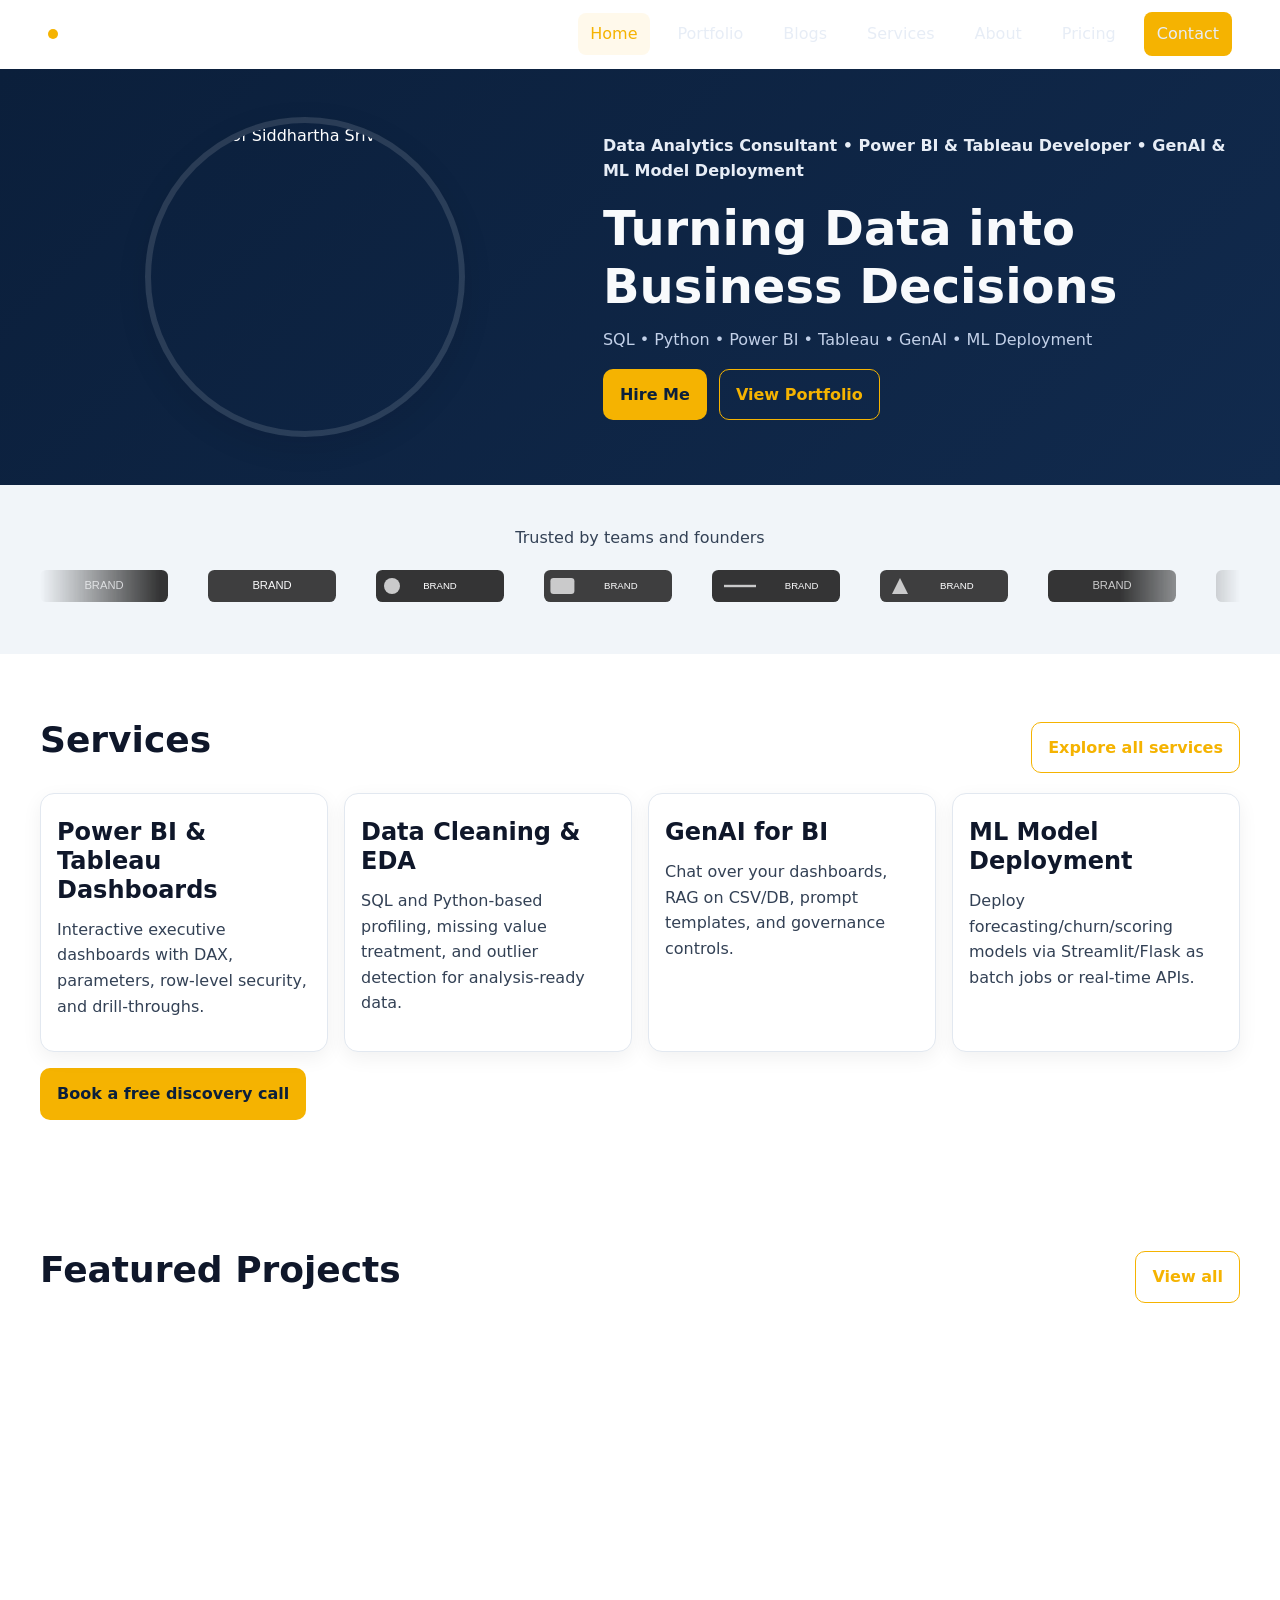
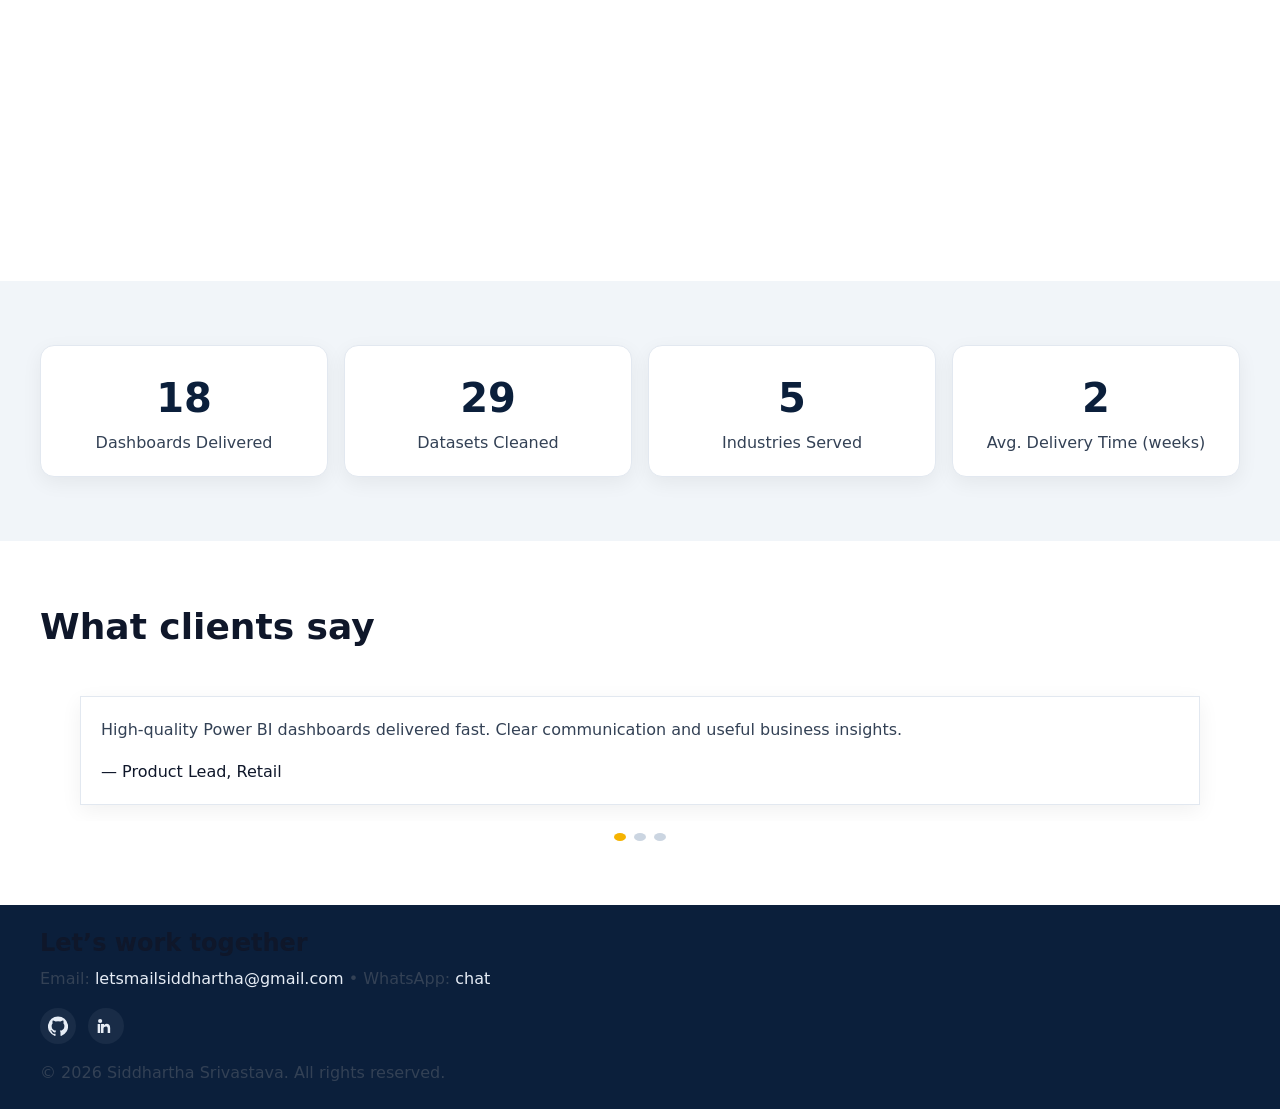
==== index.html @ 5fcf868c "Create personal portfolio site with responsive design and data analytics focus Co-authored-by: sidta" ====
<!DOCTYPE html>
<html lang="en">
<head>
	<meta charset="UTF-8">
	<meta name="viewport" content="width=device-width, initial-scale=1">
	<title>Turning Data into Business Decisions | Siddhartha Srivastava</title>
	<meta name="description" content="Data Analytics Consultant specializing in Power BI, Tableau, SQL, Python, GenAI, and ML deployment. Book a free discovery call.">
	<link rel="canonical" href="/index.html">
	<meta name="theme-color" content="#0B1F3B">
	<link rel="icon" href="/assets/logos/brand1.svg" type="image/svg+xml">
	<link rel="apple-touch-icon" href="/assets/logos/brand1.svg">
	<meta property="og:type" content="website">
	<meta property="og:title" content="Turning Data into Business Decisions">
	<meta property="og:description" content="SQL • Python • Power BI • Tableau • GenAI • ML Deployment">
	<meta property="og:image" content="/assets/images/hero.jpg">
	<meta property="og:url" content="/index.html">
	<meta name="twitter:card" content="summary_large_image">
	<meta name="twitter:title" content="Turning Data into Business Decisions">
	<meta name="twitter:description" content="SQL • Python • Power BI • Tableau • GenAI • ML Deployment">
	<meta name="twitter:image" content="/assets/images/hero.jpg">
	<link rel="preconnect" href="https://fonts.googleapis.com">
	<link rel="preconnect" href="https://fonts.gstatic.com" crossorigin>
	<link rel="stylesheet" href="/css/style.css">
	<script type="application/ld+json">
	{
		"@context": "https://schema.org",
		"@type": "ProfessionalService",
		"name": "Siddhartha Srivastava",
		"description": "Data Analytics Consultant • Power BI & Tableau Developer • GenAI & ML Model Deployment",
		"email": "letsmailsiddhartha@gmail.com",
		"url": "/index.html",
		"sameAs": [
			"https://github.com/Siddharthasrivastav",
			"https://www.linkedin.com/in/siddhartha10102002/"
		],
		"areaServed": ["Global"],
		"priceRange": "$$"
	}
	</script>
</head>
<body>
	<header class="navbar" role="banner">
		<div class="container nav-inner">
			<a class="brand" href="/index.html" aria-label="Home">
				<span class="dot" aria-hidden="true"></span>
				<span>Siddhartha Srivastava</span>
			</a>
			<nav class="nav-links" aria-label="Primary navigation">
				<a href="/index.html" aria-current="page">Home</a>
				<a href="/portfolio.html">Portfolio</a>
				<a href="/blogs.html">Blogs</a>
				<a href="/services.html">Services</a>
				<a href="/about.html">About</a>
				<a href="/pricing.html">Pricing</a>
				<a href="/contact.html" class="btn btn-primary" aria-label="Contact Siddhartha">Contact</a>
			</nav>
		</div>
	</header>

	<main>
		<section class="hero" id="home" aria-label="Hero">
			<div class="container">
				<div class="flex justify-center items-center">
					<div class="portrait reveal" aria-hidden="false">
						<img src="/assets/images/hero.jpg" alt="Portrait of Siddhartha Srivastava" width="320" height="320" loading="eager">
					</div>
				</div>
				<div>
					<p class="brand-roles">Data Analytics Consultant • Power BI & Tableau Developer • GenAI & ML Model Deployment</p>
					<h1>Turning Data into Business Decisions</h1>
					<p class="sub">SQL • Python • Power BI • Tableau • GenAI • ML Deployment</p>
					<div class="cta">
						<a href="/contact.html" class="btn btn-primary">Hire Me</a>
						<a href="/portfolio.html" class="btn btn-secondary">View Portfolio</a>
					</div>
				</div>
			</div>
		</section>

		<section class="trusted section-sm" aria-label="Trusted by">
			<div class="container">
				<p class="text-center text-muted mb-2">Trusted by teams and founders</p>
				<div class="logo-strip" aria-hidden="false">
					<div class="logo-track">
						<img src="/assets/logos/brand1.svg" alt="Brand logo 1" loading="lazy">
						<img src="/assets/logos/brand2.svg" alt="Brand logo 2" loading="lazy">
						<img src="/assets/logos/brand3.svg" alt="Brand logo 3" loading="lazy">
						<img src="/assets/logos/brand4.svg" alt="Brand logo 4" loading="lazy">
						<img src="/assets/logos/brand5.svg" alt="Brand logo 5" loading="lazy">
						<img src="/assets/logos/brand6.svg" alt="Brand logo 6" loading="lazy">
					</div>
				</div>
			</div>
		</section>

		<section class="section" aria-labelledby="services-heading">
			<div class="container">
				<div class="section-head">
					<h2 id="services-heading">Services</h2>
					<a href="/services.html" class="btn btn-secondary">Explore all services</a>
				</div>
				<div class="grid-4">
					<article class="card reveal"><h3>Power BI & Tableau Dashboards</h3><p class="text-muted">Interactive executive dashboards with DAX, parameters, row-level security, and drill-throughs.</p></article>
					<article class="card reveal"><h3>Data Cleaning & EDA</h3><p class="text-muted">SQL and Python-based profiling, missing value treatment, and outlier detection for analysis-ready data.</p></article>
					<article class="card reveal"><h3>GenAI for BI</h3><p class="text-muted">Chat over your dashboards, RAG on CSV/DB, prompt templates, and governance controls.</p></article>
					<article class="card reveal"><h3>ML Model Deployment</h3><p class="text-muted">Deploy forecasting/churn/scoring models via Streamlit/Flask as batch jobs or real-time APIs.</p></article>
				</div>
				<div class="mt-4"><a class="btn btn-primary" href="/contact.html">Book a free discovery call</a></div>
			</div>
		</section>

		<section class="section" aria-labelledby="featured-heading">
			<div class="container">
				<div class="section-head">
					<h2 id="featured-heading">Featured Projects</h2>
					<a href="/portfolio.html" class="btn btn-secondary">View all</a>
				</div>
				<div id="featured-projects" class="grid-3"></div>
			</div>
		</section>

		<section class="section muted" aria-label="Key metrics">
			<div class="container">
				<div class="kpis">
					<div class="kpi reveal"><div class="num" data-counter="25" aria-label="Dashboards Delivered">0</div><div class="label">Dashboards Delivered</div></div>
					<div class="kpi reveal"><div class="num" data-counter="40" aria-label="Datasets Cleaned">0</div><div class="label">Datasets Cleaned</div></div>
					<div class="kpi reveal"><div class="num" data-counter="8" aria-label="Industries Served">0</div><div class="label">Industries Served</div></div>
					<div class="kpi reveal"><div class="num" data-counter="3" aria-label="Average Delivery Time in weeks">0</div><div class="label">Avg. Delivery Time (weeks)</div></div>
				</div>
			</div>
		</section>

		<section class="section" aria-labelledby="testimonials-heading">
			<div class="container testimonials">
				<div class="section-head"><h2 id="testimonials-heading">What clients say</h2></div>
				<div class="testimonial-track" aria-live="polite">
					<blockquote class="testimonial">
						<p>High-quality Power BI dashboards delivered fast. Clear communication and useful business insights.</p>
						<footer class="mt-2">— Product Lead, Retail</footer>
					</blockquote>
					<blockquote class="testimonial">
						<p>Built a robust SQL pipeline and Tableau visuals for our ops team. Iteration speed was fantastic.</p>
						<footer class="mt-2">— Ops Manager, Logistics</footer>
					</blockquote>
					<blockquote class="testimonial">
						<p>Deployed a forecasting model with a simple app frontend. Team adoption was immediate.</p>
						<footer class="mt-2">— Founder, D2C</footer>
					</blockquote>
				</div>
				<div class="testi-nav" aria-label="Testimonials navigation"></div>
			</div>
		</section>
	</main>

	<footer class="footer" role="contentinfo">
		<div class="container">
			<div>
				<h3 class="m-0">Let’s work together</h3>
				<p class="mt-2 mb-4">Email: <a href="mailto:letsmailsiddhartha@gmail.com">letsmailsiddhartha@gmail.com</a> • WhatsApp: <a href="https://wa.me/916389767109" target="_blank" rel="noopener">chat</a></p>
				<div class="social">
					<a href="https://github.com/Siddharthasrivastav" target="_blank" aria-label="GitHub" rel="noopener">
						<svg width="20" height="20" viewBox="0 0 24 24" fill="none" aria-hidden="true"><path fill="#E7EDF6" d="M12 .5a12 12 0 0 0-3.79 23.4c.6.11.82-.26.82-.58v-2.02c-3.34.73-4.04-1.61-4.04-1.61-.55-1.39-1.34-1.76-1.34-1.76-1.09-.75.08-.74.08-.74 1.2.08 1.84 1.23 1.84 1.23 1.07 1.83 2.82 1.3 3.51.99.11-.78.42-1.3.76-1.6-2.67-.3-5.47-1.34-5.47-5.98 0-1.32.47-2.4 1.23-3.25-.12-.3-.53-1.52.12-3.17 0 0 1.01-.32 3.3 1.24a11.5 11.5 0 0 1 6 0c2.3-1.56 3.3-1.24 3.3-1.24.66 1.65.24 2.86.12 3.17.77.85 1.23 1.93 1.23 3.25 0 4.65-2.8 5.68-5.48 5.98.43.37.81 1.1.81 2.22v3.29c0 .32.21.7.83.58A12 12 0 0 0 12 .5Z"/></svg>
					</a>
					<a href="https://www.linkedin.com/in/siddhartha10102002/" target="_blank" aria-label="LinkedIn" rel="noopener">
						<svg width="20" height="20" viewBox="0 0 24 24" fill="none" aria-hidden="true"><path fill="#E7EDF6" d="M4.98 3.5a2.5 2.5 0 1 0 0 5.001 2.5 2.5 0 0 0 0-5Zm.02 5.999H2v11h3V9.5Zm4 0H6v11h3v-5.5c0-1.49 1.51-2.43 2.86-2.43 1.31 0 2.14.66 2.14 2.31V20.5h3v-6.24c0-3.34-1.78-4.89-4.15-4.89-1.88 0-2.71 1.04-3.19 1.77h-.04V9.5Z"/></svg>
					</a>
				</div>
			</div>
			<p class="m-0">© <span id="year"></span> Siddhartha Srivastava. All rights reserved.</p>
		</div>
	</footer>
	<script src="/js/script.js" defer></script>
	<script>document.getElementById('year').textContent=new Date().getFullYear();</script>
</body>
</html>
---- css/style.css ----
:root {
	--primary-900: #0B1F3B;
	--primary-700: #112A4D;
	--accent-500: #F5B301;
	--accent-600: #D99A00;
	--bg: #FFFFFF;
	--muted: #F1F5F9;
	--text-900: #0F172A;
	--text-600: #334155;

	--radius-lg: 14px;
	--radius-md: 10px;
	--radius-sm: 8px;
	--shadow-sm: 0 6px 20px rgba(2, 8, 23, 0.06);
	--shadow-md: 0 10px 30px rgba(2, 8, 23, 0.1);
	--container: 1200px;
}

/* Typography */
@import url('https://fonts.googleapis.com/css2?family=Inter:wght@400;500&family=Montserrat:wght@600;700&display=swap');

* { box-sizing: border-box; }
html { scroll-behavior: smooth; }
body {
	margin: 0;
	font-family: 'Inter', system-ui, -apple-system, Segoe UI, Roboto, Arial, sans-serif;
	color: var(--text-900);
	background: var(--bg);
	line-height: 1.6;
	text-rendering: optimizeLegibility;
	-webkit-font-smoothing: antialiased;
	-moz-osx-font-smoothing: grayscale;
}
img { max-width: 100%; display: block; height: auto; }
a { color: inherit; text-decoration: none; }

.container {
	width: min(var(--container), 100% - 2rem);
	margin-inline: auto;
}
.section { padding: 4rem 0; }
.section-sm { padding: 2.5rem 0; }

h1, h2, h3, h4 {
	font-family: 'Montserrat', system-ui, -apple-system, Segoe UI, Roboto, Arial, sans-serif;
	margin: 0 0 0.75rem;
	line-height: 1.2;
	color: var(--text-900);
}
h1 { font-size: clamp(2rem, 1.2rem + 3vw, 3rem); font-weight: 700; }
h2 { font-size: clamp(1.5rem, 1rem + 1.8vw, 2.25rem); font-weight: 700; }
h3 { font-size: clamp(1.125rem, 1rem + 1vw, 1.5rem); font-weight: 600; }

p { color: var(--text-600); margin: 0 0 1rem; }

/* Navbar */
.navbar {
	position: sticky;
	top: 0;
	z-index: 1000;
	backdrop-filter: saturate(180%) blur(8px);
	background: color-mix(in srgb, var(--primary-900) 0%, transparent);
	transition: background 320ms ease, box-shadow 320ms ease, border-color 320ms ease;
	border-bottom: 1px solid transparent;
}
.navbar.scrolled {
	background: color-mix(in srgb, var(--primary-900) 92%, transparent);
	box-shadow: var(--shadow-sm);
	border-color: rgba(255,255,255,0.08);
}
.navbar .nav-inner {
	display: flex;
	align-items: center;
	justify-content: space-between;
	padding: 0.75rem 0.5rem;
}
.brand {
	display: inline-flex;
	align-items: center;
	gap: 0.5rem;
	color: white;
	font-weight: 700;
}
.brand .dot { width: 10px; height: 10px; border-radius: 50%; background: var(--accent-500); display: inline-block; }

.nav-links { display: flex; align-items: center; gap: 1rem; }
.nav-links a {
	color: #E7EDF6;
	padding: 0.5rem 0.75rem;
	border-radius: var(--radius-sm);
	transition: color 200ms ease, background 200ms ease;
	font-weight: 500;
}
.nav-links a:hover, .nav-links a[aria-current="page"] {
	color: var(--accent-500);
	background: rgba(245, 179, 1, 0.08);
}

.nav-cta .btn { margin-left: 0.5rem; }

/* Buttons */
.btn {
	display: inline-flex;
	align-items: center;
	gap: 0.5rem;
	border-radius: var(--radius-md);
	padding: 0.75rem 1rem;
	font-weight: 600;
	cursor: pointer;
	border: 1px solid transparent;
	transition: transform 180ms ease, background 200ms ease, border-color 200ms ease, color 200ms ease;
	text-align: center;
}
.btn:focus-visible { outline: 2px dashed var(--accent-500); outline-offset: 2px; }
.btn-primary { background: var(--accent-500); color: var(--primary-900); }
.btn-primary:hover { background: var(--accent-600); transform: translateY(-2px); }
.btn-secondary { background: transparent; color: var(--accent-500); border-color: var(--accent-500); }
.btn-secondary:hover { background: rgba(245,179,1,0.1); transform: translateY(-2px); }

/* Hero */
.hero {
	position: relative;
	background: linear-gradient(135deg, var(--primary-900), var(--primary-700));
	color: white;
	overflow: hidden;
}
.hero .container { display: grid; grid-template-columns: 1fr; gap: 2rem; align-items: center; padding: 3rem 0; }
.hero .portrait {
	width: clamp(180px, 30vw, 320px);
	height: clamp(180px, 30vw, 320px);
	border-radius: 50%;
	border: 6px solid rgba(255,255,255,0.12);
	box-shadow: var(--shadow-md);
	overflow: hidden;
}
.hero .portrait img { width: 100%; height: 100%; object-fit: cover; display: block; }
.hero h1 { color: #F8FAFC; }
.hero .sub { color: #C2D0E8; font-weight: 500; }
.hero .cta { display: flex; flex-wrap: wrap; gap: 0.75rem; margin-top: 1rem; }

/* Trusted by */
.trusted {
	background: var(--muted);
}
.logo-strip {
	overflow: hidden;
	mask-image: linear-gradient(to right, transparent, black 10%, black 90%, transparent);
}
.logo-track {
	display: flex; align-items: center; gap: 2.5rem;
	animation: scroll-horizontal 28s linear infinite;
	padding: 0.75rem 0;
}
.logo-track img, .logo-track svg { height: 32px; filter: grayscale(100%) brightness(1.1); opacity: 0.9; }
@keyframes scroll-horizontal { from { transform: translateX(0); } to { transform: translateX(-50%); } }

/* Sections */
.section-head { display: flex; align-items: end; justify-content: space-between; gap: 1rem; margin-bottom: 1.25rem; }
.section-head p { max-width: 720px; }

/* Cards */
.cards { display: grid; grid-template-columns: 1fr; gap: 1rem; }
.card {
	background: #ffffff;
	border-radius: var(--radius-lg);
	box-shadow: var(--shadow-sm);
	border: 1px solid #E2E8F0;
	padding: 1rem;
	transition: transform 180ms ease, box-shadow 180ms ease;
}
.card:hover { transform: translateY(-4px); box-shadow: var(--shadow-md); }
.card .thumb { border-radius: var(--radius-md); overflow: hidden; aspect-ratio: 16/9; background: #0b1f3b0d; }
.card .thumb img { width: 100%; height: 100%; object-fit: cover; }
.card h3 { margin-top: 0.5rem; }
.card .badge-row { display: flex; flex-wrap: wrap; gap: 0.5rem; margin: 0.5rem 0; }

.badge { display: inline-block; padding: 0.25rem 0.5rem; border-radius: 999px; font-size: 0.8rem; border: 1px solid #CBD5E1; color: var(--text-600); background: #ffffff; }

/* Grid helpers */
.grid-2 { display: grid; grid-template-columns: 1fr; gap: 1rem; }
.grid-3 { display: grid; grid-template-columns: 1fr; gap: 1rem; }
.grid-4 { display: grid; grid-template-columns: 1fr; gap: 1rem; }

/* KPI counters */
.kpis { display: grid; grid-template-columns: repeat(2, minmax(0, 1fr)); gap: 1rem; }
.kpi {
	background: #ffffff;
	border-radius: var(--radius-lg);
	padding: 1.25rem;
	border: 1px solid #E2E8F0;
	box-shadow: var(--shadow-sm);
	text-align: center;
}
.kpi .num { font-size: clamp(1.75rem, 1.1rem + 2vw, 2.5rem); font-weight: 700; color: var(--primary-900); }
.kpi .label { color: var(--text-600); font-weight: 500; }

/* Testimonials */
.testimonials { position: relative; }
.testimonial-track { display: grid; grid-auto-flow: column; grid-auto-columns: 100%; overflow: hidden; border-radius: var(--radius-lg); }
.testimonial { background: #ffffff; border: 1px solid #E2E8F0; padding: 1.25rem; box-shadow: var(--shadow-sm); }
.testi-nav { display: flex; gap: 0.5rem; justify-content: center; margin-top: 0.75rem; }
.testi-btn { width: 8px; height: 8px; border-radius: 50%; background: #CBD5E1; border: none; cursor: pointer; }
.testi-btn.active { background: var(--accent-500); }

/* Modals */
.modal { position: fixed; inset: 0; background: rgba(2, 8, 23, 0.6); display: none; align-items: center; justify-content: center; padding: 1rem; z-index: 2000; }
.modal.open { display: flex; }
.modal-card { background: #ffffff; width: min(900px, 100%); border-radius: var(--radius-lg); overflow: hidden; box-shadow: var(--shadow-md); }
.modal-header { display: flex; align-items: center; justify-content: space-between; padding: 0.75rem 1rem; border-bottom: 1px solid #E2E8F0; }
.modal-body { padding: 0.75rem; }
.modal-close { background: transparent; border: none; font-size: 1.25rem; cursor: pointer; }
.embed { position: relative; width: 100%; aspect-ratio: 16/9; background: #0b1f3b0d; border-radius: var(--radius-md); overflow: hidden; }
.embed iframe { position: absolute; inset: 0; width: 100%; height: 100%; border: 0; }
.embed .note { position: absolute; right: 0.5rem; bottom: 0.5rem; background: rgba(11,31,59,0.85); color: #FDE68A; padding: 0.25rem 0.5rem; border-radius: 6px; font-size: 0.75rem; }

/* Forms */
.form { display: grid; gap: 0.75rem; max-width: 720px; }
.input { width: 100%; padding: 0.75rem; border-radius: var(--radius-md); border: 1px solid #CBD5E1; background: #ffffff; color: var(--text-900); }
.input:focus { outline: 2px solid rgba(245,179,1,0.35); border-color: var(--accent-500); }
label { font-weight: 600; color: var(--text-900); }

/* Footer */
.footer { background: var(--primary-900); color: #E7EDF6; }
.footer .container { display: grid; grid-template-columns: 1fr; gap: 1rem; padding: 1.5rem 0; }
.footer a { color: #E7EDF6; }
.footer a:hover { color: var(--accent-500); }
.footer .social { display: flex; gap: 0.75rem; }
.footer .social a { display: inline-flex; width: 36px; height: 36px; border-radius: 50%; align-items: center; justify-content: center; background: rgba(255,255,255,0.06); }

/* Utilities */
.text-center { text-align: center; }
.text-muted { color: var(--text-600); }
.m-0 { margin: 0; }
.mt-1 { margin-top: 0.25rem; }
.mt-2 { margin-top: 0.5rem; }
.mt-3 { margin-top: 0.75rem; }
.mt-4 { margin-top: 1rem; }
.mt-6 { margin-top: 1.5rem; }
.mt-8 { margin-top: 2rem; }
.mb-0 { margin-bottom: 0; }
.mb-2 { margin-bottom: 0.5rem; }
.mb-4 { margin-bottom: 1rem; }
.mb-6 { margin-bottom: 1.5rem; }
.mb-8 { margin-bottom: 2rem; }
.py-2 { padding-top: 0.5rem; padding-bottom: 0.5rem; }
.py-4 { padding-top: 1rem; padding-bottom: 1rem; }
.py-6 { padding-top: 1.5rem; padding-bottom: 1.5rem; }
.py-8 { padding-top: 2rem; padding-bottom: 2rem; }
.gap-1 { gap: 0.25rem; }
.gap-2 { gap: 0.5rem; }
.gap-3 { gap: 0.75rem; }
.gap-4 { gap: 1rem; }
.flex { display: flex; }
.flex-col { flex-direction: column; }
.items-center { align-items: center; }
.justify-between { justify-content: space-between; }
.justify-center { justify-content: center; }
.pill { border-radius: 999px; }
.muted { background: var(--muted); }

/* Reveal on scroll */
.reveal { opacity: 0; transform: translateY(16px); transition: opacity 600ms ease, transform 600ms ease; }
.reveal.in-view { opacity: 1; transform: translateY(0); }

/* Page-specific */
.hero .brand-roles { color: #E7EDF6; font-weight: 600; }
.filter-tabs { display: flex; gap: 0.5rem; flex-wrap: wrap; }
.filter-tabs .tab { background: #ffffff; border: 1px solid #CBD5E1; padding: 0.5rem 0.75rem; border-radius: 999px; cursor: pointer; color: var(--text-600); }
.filter-tabs .tab.active { border-color: var(--accent-500); color: var(--primary-900); box-shadow: 0 0 0 3px rgba(245,179,1,0.15); }

/* Responsive */
@media (min-width: 640px) {
	.grid-2 { grid-template-columns: repeat(2, minmax(0, 1fr)); }
	.kpis { grid-template-columns: repeat(4, minmax(0, 1fr)); }
}
@media (min-width: 768px) {
	.hero .container { grid-template-columns: 1fr 1.2fr; }
	.grid-3 { grid-template-columns: repeat(2, minmax(0, 1fr)); }
}
@media (min-width: 1024px) {
	.grid-3 { grid-template-columns: repeat(3, minmax(0, 1fr)); }
	.grid-4 { grid-template-columns: repeat(4, minmax(0, 1fr)); }
}
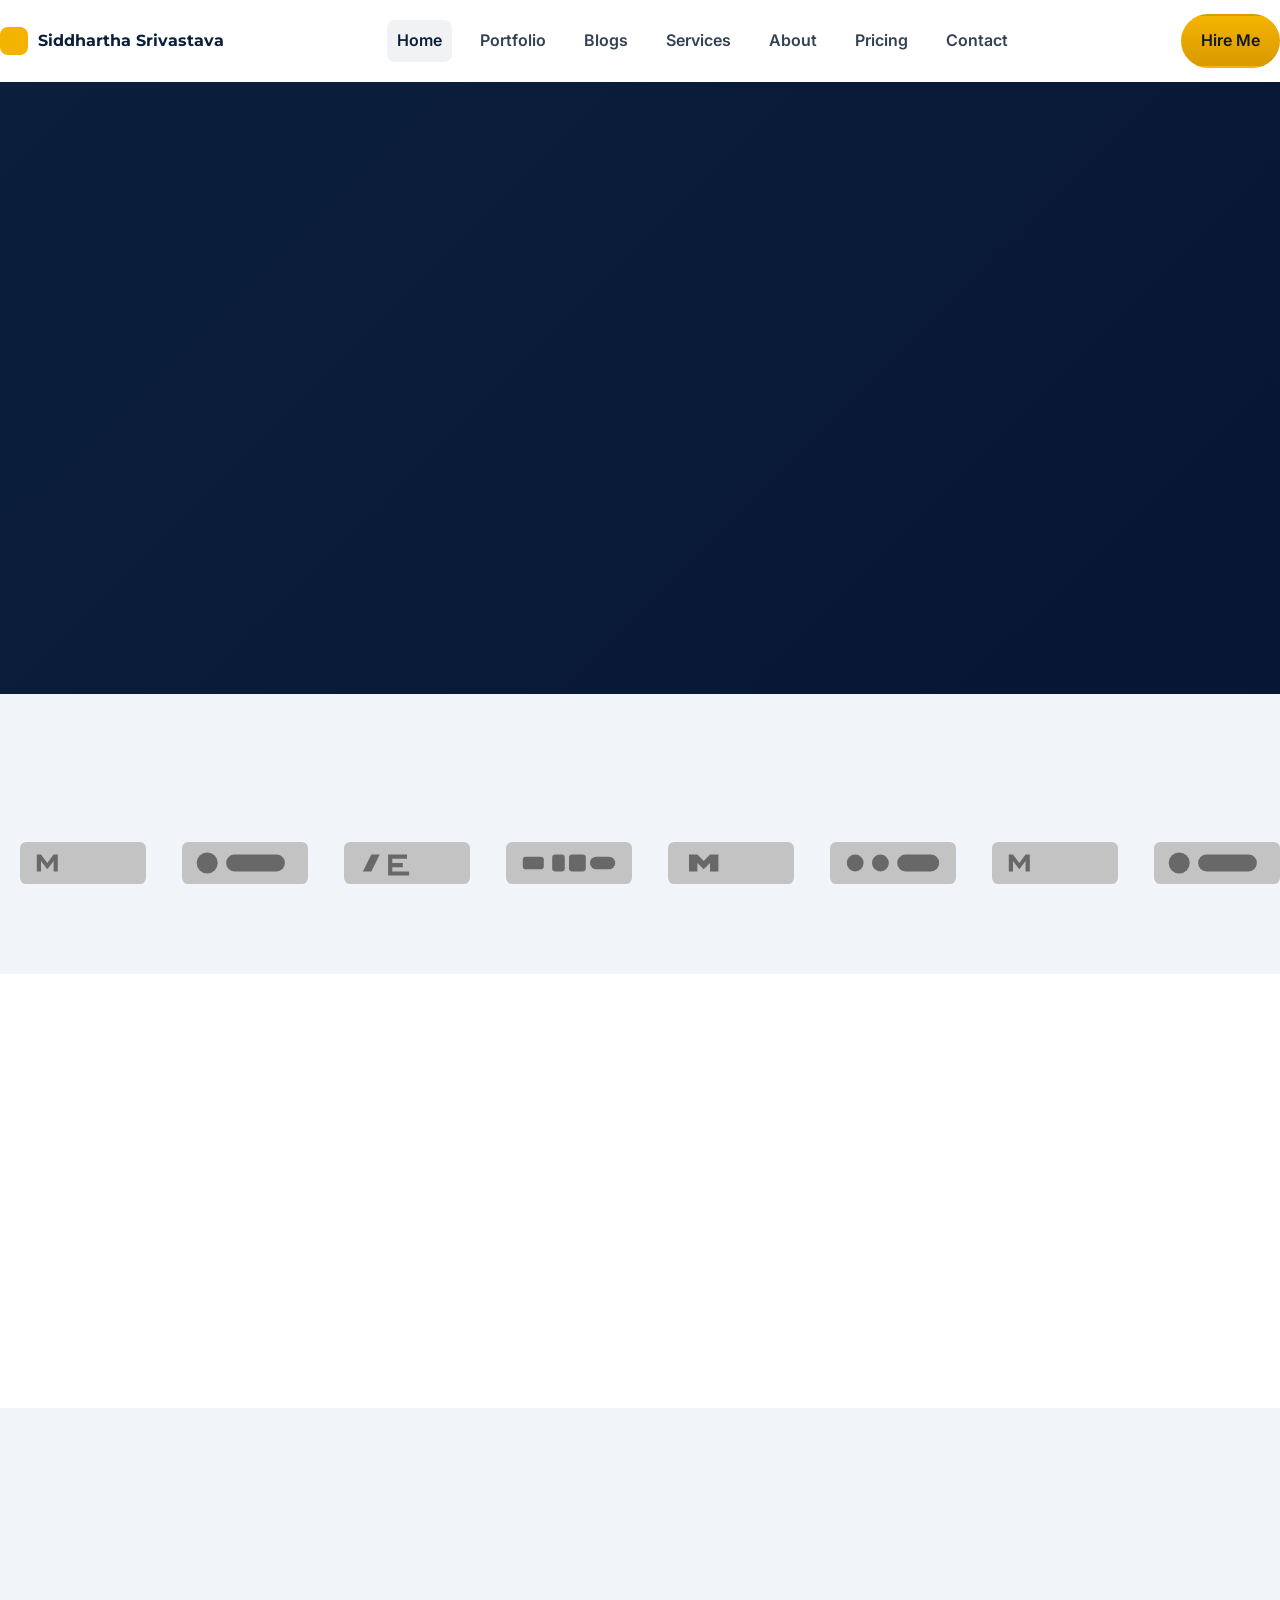
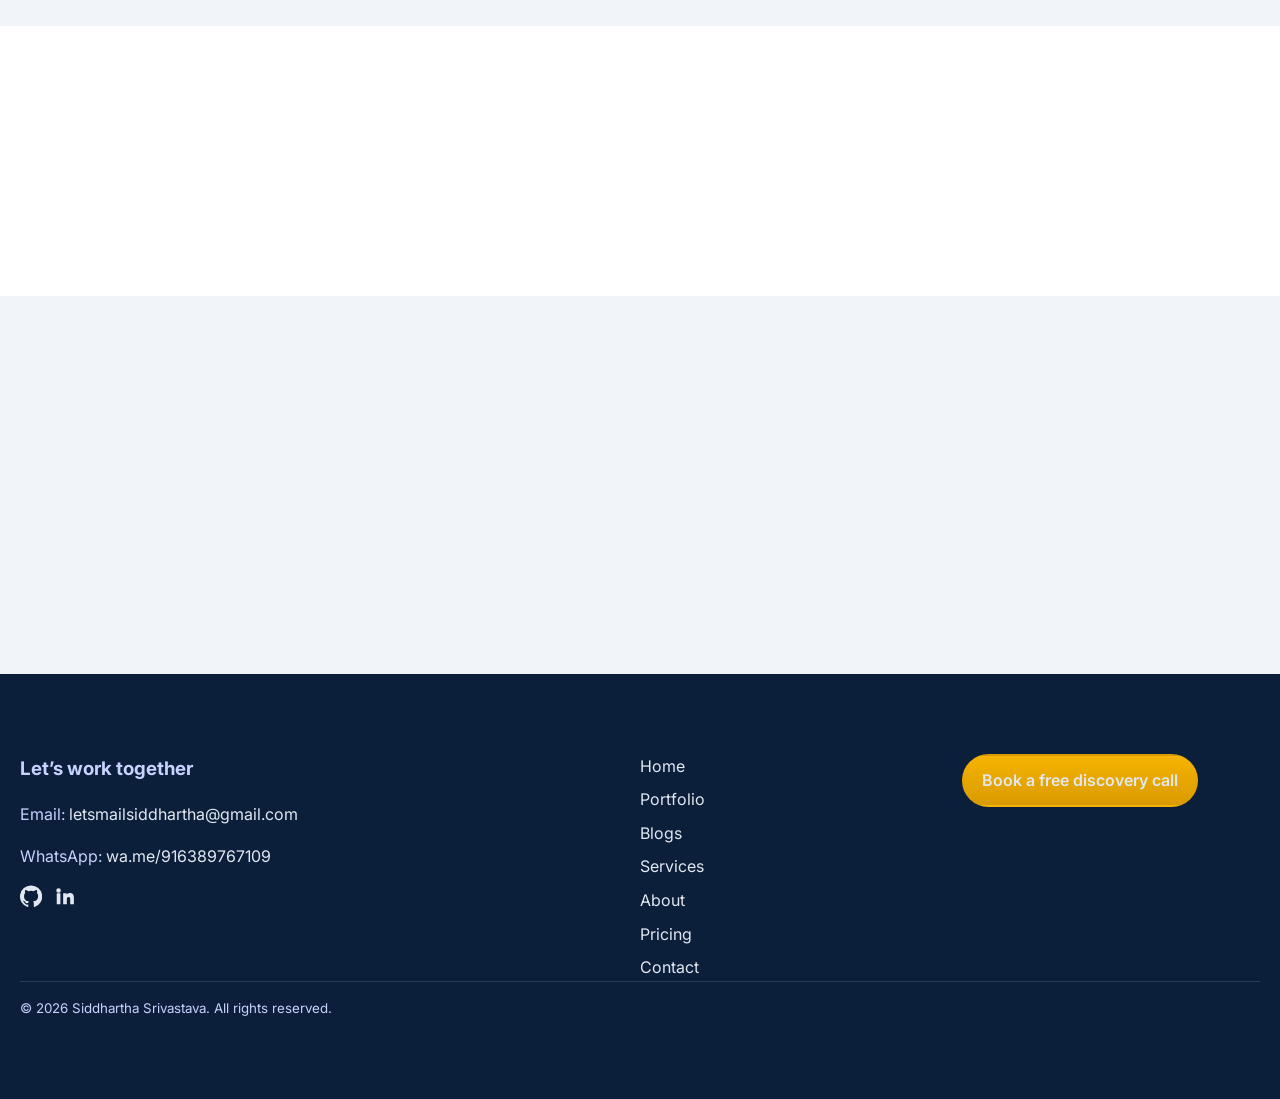
==== commit cc689729: "Create personal portfolio site with multi-page structure and content Co-authored-by: sidtag22 <sidta" ====
--- a/index.html
+++ b/index.html
@@ -1,175 +1,201 @@
-<!DOCTYPE html>
+<!doctype html>
 <html lang="en">
 <head>
-	<meta charset="UTF-8">
-	<meta name="viewport" content="width=device-width, initial-scale=1">
-	<title>Turning Data into Business Decisions | Siddhartha Srivastava</title>
-	<meta name="description" content="Data Analytics Consultant specializing in Power BI, Tableau, SQL, Python, GenAI, and ML deployment. Book a free discovery call.">
-	<link rel="canonical" href="/index.html">
-	<meta name="theme-color" content="#0B1F3B">
-	<link rel="icon" href="/assets/logos/brand1.svg" type="image/svg+xml">
-	<link rel="apple-touch-icon" href="/assets/logos/brand1.svg">
-	<meta property="og:type" content="website">
-	<meta property="og:title" content="Turning Data into Business Decisions">
-	<meta property="og:description" content="SQL • Python • Power BI • Tableau • GenAI • ML Deployment">
-	<meta property="og:image" content="/assets/images/hero.jpg">
-	<meta property="og:url" content="/index.html">
-	<meta name="twitter:card" content="summary_large_image">
-	<meta name="twitter:title" content="Turning Data into Business Decisions">
-	<meta name="twitter:description" content="SQL • Python • Power BI • Tableau • GenAI • ML Deployment">
-	<meta name="twitter:image" content="/assets/images/hero.jpg">
-	<link rel="preconnect" href="https://fonts.googleapis.com">
-	<link rel="preconnect" href="https://fonts.gstatic.com" crossorigin>
-	<link rel="stylesheet" href="/css/style.css">
-	<script type="application/ld+json">
-	{
-		"@context": "https://schema.org",
-		"@type": "ProfessionalService",
-		"name": "Siddhartha Srivastava",
-		"description": "Data Analytics Consultant • Power BI & Tableau Developer • GenAI & ML Model Deployment",
-		"email": "letsmailsiddhartha@gmail.com",
-		"url": "/index.html",
-		"sameAs": [
-			"https://github.com/Siddharthasrivastav",
-			"https://www.linkedin.com/in/siddhartha10102002/"
-		],
-		"areaServed": ["Global"],
-		"priceRange": "$$"
-	}
-	</script>
+  <meta charset="utf-8">
+  <meta name="viewport" content="width=device-width, initial-scale=1">
+  <title>Turning Data into Business Decisions | Siddhartha Srivastava</title>
+  <meta name="description" content="Data Analytics Consultant specializing in SQL, Python, Power BI, Tableau, GenAI, and ML deployment. Hire Siddhartha Srivastava for decision-ready dashboards and models.">
+  <link rel="canonical" href="https://siddharthasrivastav.github.io/">
+  <meta name="theme-color" content="#0B1F3B">
+  <meta property="og:type" content="website">
+  <meta property="og:title" content="Turning Data into Business Decisions | Siddhartha Srivastava">
+  <meta property="og:description" content="SQL • Python • Power BI • Tableau • GenAI • ML Deployment">
+  <meta property="og:url" content="https://siddharthasrivastav.github.io/">
+  <meta property="og:image" content="https://siddharthasrivastav.github.io/assets/images/hero.jpg">
+  <meta name="twitter:card" content="summary_large_image">
+  <meta name="twitter:title" content="Turning Data into Business Decisions | Siddhartha Srivastava">
+  <meta name="twitter:description" content="SQL • Python • Power BI • Tableau • GenAI • ML Deployment">
+  <meta name="twitter:image" content="https://siddharthasrivastav.github.io/assets/images/hero.jpg">
+  <link rel="preconnect" href="https://fonts.googleapis.com">
+  <link rel="preconnect" href="https://fonts.gstatic.com" crossorigin>
+  <link href="https://fonts.googleapis.com/css2?family=Montserrat:wght@600;700&family=Inter:wght@400;500;600&display=swap" rel="stylesheet">
+  <link rel="stylesheet" href="css/style.css">
+  <script type="application/ld+json">{
+    "@context": "https://schema.org",
+    "@type": "ProfessionalService",
+    "name": "Siddhartha Srivastava",
+    "description": "Data Analytics Consultant • Power BI & Tableau Developer • GenAI & ML Model Deployment",
+    "email": "mailto:letsmailsiddhartha@gmail.com",
+    "url": "https://siddharthasrivastav.github.io/",
+    "areaServed": ["Global"],
+    "priceRange": "$$",
+    "sameAs": [
+      "https://github.com/Siddharthasrivastav",
+      "https://www.linkedin.com/in/siddhartha10102002/"
+    ]
+  }</script>
 </head>
-<body>
-	<header class="navbar" role="banner">
-		<div class="container nav-inner">
-			<a class="brand" href="/index.html" aria-label="Home">
-				<span class="dot" aria-hidden="true"></span>
-				<span>Siddhartha Srivastava</span>
-			</a>
-			<nav class="nav-links" aria-label="Primary navigation">
-				<a href="/index.html" aria-current="page">Home</a>
-				<a href="/portfolio.html">Portfolio</a>
-				<a href="/blogs.html">Blogs</a>
-				<a href="/services.html">Services</a>
-				<a href="/about.html">About</a>
-				<a href="/pricing.html">Pricing</a>
-				<a href="/contact.html" class="btn btn-primary" aria-label="Contact Siddhartha">Contact</a>
-			</nav>
-		</div>
-	</header>
-
-	<main>
-		<section class="hero" id="home" aria-label="Hero">
-			<div class="container">
-				<div class="flex justify-center items-center">
-					<div class="portrait reveal" aria-hidden="false">
-						<img src="/assets/images/hero.jpg" alt="Portrait of Siddhartha Srivastava" width="320" height="320" loading="eager">
-					</div>
-				</div>
-				<div>
-					<p class="brand-roles">Data Analytics Consultant • Power BI & Tableau Developer • GenAI & ML Model Deployment</p>
-					<h1>Turning Data into Business Decisions</h1>
-					<p class="sub">SQL • Python • Power BI • Tableau • GenAI • ML Deployment</p>
-					<div class="cta">
-						<a href="/contact.html" class="btn btn-primary">Hire Me</a>
-						<a href="/portfolio.html" class="btn btn-secondary">View Portfolio</a>
-					</div>
-				</div>
-			</div>
-		</section>
-
-		<section class="trusted section-sm" aria-label="Trusted by">
-			<div class="container">
-				<p class="text-center text-muted mb-2">Trusted by teams and founders</p>
-				<div class="logo-strip" aria-hidden="false">
-					<div class="logo-track">
-						<img src="/assets/logos/brand1.svg" alt="Brand logo 1" loading="lazy">
-						<img src="/assets/logos/brand2.svg" alt="Brand logo 2" loading="lazy">
-						<img src="/assets/logos/brand3.svg" alt="Brand logo 3" loading="lazy">
-						<img src="/assets/logos/brand4.svg" alt="Brand logo 4" loading="lazy">
-						<img src="/assets/logos/brand5.svg" alt="Brand logo 5" loading="lazy">
-						<img src="/assets/logos/brand6.svg" alt="Brand logo 6" loading="lazy">
-					</div>
-				</div>
-			</div>
-		</section>
-
-		<section class="section" aria-labelledby="services-heading">
-			<div class="container">
-				<div class="section-head">
-					<h2 id="services-heading">Services</h2>
-					<a href="/services.html" class="btn btn-secondary">Explore all services</a>
-				</div>
-				<div class="grid-4">
-					<article class="card reveal"><h3>Power BI & Tableau Dashboards</h3><p class="text-muted">Interactive executive dashboards with DAX, parameters, row-level security, and drill-throughs.</p></article>
-					<article class="card reveal"><h3>Data Cleaning & EDA</h3><p class="text-muted">SQL and Python-based profiling, missing value treatment, and outlier detection for analysis-ready data.</p></article>
-					<article class="card reveal"><h3>GenAI for BI</h3><p class="text-muted">Chat over your dashboards, RAG on CSV/DB, prompt templates, and governance controls.</p></article>
-					<article class="card reveal"><h3>ML Model Deployment</h3><p class="text-muted">Deploy forecasting/churn/scoring models via Streamlit/Flask as batch jobs or real-time APIs.</p></article>
-				</div>
-				<div class="mt-4"><a class="btn btn-primary" href="/contact.html">Book a free discovery call</a></div>
-			</div>
-		</section>
-
-		<section class="section" aria-labelledby="featured-heading">
-			<div class="container">
-				<div class="section-head">
-					<h2 id="featured-heading">Featured Projects</h2>
-					<a href="/portfolio.html" class="btn btn-secondary">View all</a>
-				</div>
-				<div id="featured-projects" class="grid-3"></div>
-			</div>
-		</section>
-
-		<section class="section muted" aria-label="Key metrics">
-			<div class="container">
-				<div class="kpis">
-					<div class="kpi reveal"><div class="num" data-counter="25" aria-label="Dashboards Delivered">0</div><div class="label">Dashboards Delivered</div></div>
-					<div class="kpi reveal"><div class="num" data-counter="40" aria-label="Datasets Cleaned">0</div><div class="label">Datasets Cleaned</div></div>
-					<div class="kpi reveal"><div class="num" data-counter="8" aria-label="Industries Served">0</div><div class="label">Industries Served</div></div>
-					<div class="kpi reveal"><div class="num" data-counter="3" aria-label="Average Delivery Time in weeks">0</div><div class="label">Avg. Delivery Time (weeks)</div></div>
-				</div>
-			</div>
-		</section>
-
-		<section class="section" aria-labelledby="testimonials-heading">
-			<div class="container testimonials">
-				<div class="section-head"><h2 id="testimonials-heading">What clients say</h2></div>
-				<div class="testimonial-track" aria-live="polite">
-					<blockquote class="testimonial">
-						<p>High-quality Power BI dashboards delivered fast. Clear communication and useful business insights.</p>
-						<footer class="mt-2">— Product Lead, Retail</footer>
-					</blockquote>
-					<blockquote class="testimonial">
-						<p>Built a robust SQL pipeline and Tableau visuals for our ops team. Iteration speed was fantastic.</p>
-						<footer class="mt-2">— Ops Manager, Logistics</footer>
-					</blockquote>
-					<blockquote class="testimonial">
-						<p>Deployed a forecasting model with a simple app frontend. Team adoption was immediate.</p>
-						<footer class="mt-2">— Founder, D2C</footer>
-					</blockquote>
-				</div>
-				<div class="testi-nav" aria-label="Testimonials navigation"></div>
-			</div>
-		</section>
-	</main>
-
-	<footer class="footer" role="contentinfo">
-		<div class="container">
-			<div>
-				<h3 class="m-0">Let’s work together</h3>
-				<p class="mt-2 mb-4">Email: <a href="mailto:letsmailsiddhartha@gmail.com">letsmailsiddhartha@gmail.com</a> • WhatsApp: <a href="https://wa.me/916389767109" target="_blank" rel="noopener">chat</a></p>
-				<div class="social">
-					<a href="https://github.com/Siddharthasrivastav" target="_blank" aria-label="GitHub" rel="noopener">
-						<svg width="20" height="20" viewBox="0 0 24 24" fill="none" aria-hidden="true"><path fill="#E7EDF6" d="M12 .5a12 12 0 0 0-3.79 23.4c.6.11.82-.26.82-.58v-2.02c-3.34.73-4.04-1.61-4.04-1.61-.55-1.39-1.34-1.76-1.34-1.76-1.09-.75.08-.74.08-.74 1.2.08 1.84 1.23 1.84 1.23 1.07 1.83 2.82 1.3 3.51.99.11-.78.42-1.3.76-1.6-2.67-.3-5.47-1.34-5.47-5.98 0-1.32.47-2.4 1.23-3.25-.12-.3-.53-1.52.12-3.17 0 0 1.01-.32 3.3 1.24a11.5 11.5 0 0 1 6 0c2.3-1.56 3.3-1.24 3.3-1.24.66 1.65.24 2.86.12 3.17.77.85 1.23 1.93 1.23 3.25 0 4.65-2.8 5.68-5.48 5.98.43.37.81 1.1.81 2.22v3.29c0 .32.21.7.83.58A12 12 0 0 0 12 .5Z"/></svg>
-					</a>
-					<a href="https://www.linkedin.com/in/siddhartha10102002/" target="_blank" aria-label="LinkedIn" rel="noopener">
-						<svg width="20" height="20" viewBox="0 0 24 24" fill="none" aria-hidden="true"><path fill="#E7EDF6" d="M4.98 3.5a2.5 2.5 0 1 0 0 5.001 2.5 2.5 0 0 0 0-5Zm.02 5.999H2v11h3V9.5Zm4 0H6v11h3v-5.5c0-1.49 1.51-2.43 2.86-2.43 1.31 0 2.14.66 2.14 2.31V20.5h3v-6.24c0-3.34-1.78-4.89-4.15-4.89-1.88 0-2.71 1.04-3.19 1.77h-.04V9.5Z"/></svg>
-					</a>
-				</div>
-			</div>
-			<p class="m-0">© <span id="year"></span> Siddhartha Srivastava. All rights reserved.</p>
-		</div>
-	</footer>
-	<script src="/js/script.js" defer></script>
-	<script>document.getElementById('year').textContent=new Date().getFullYear();</script>
+<body id="home-page">
+  <header class="navbar" role="banner">
+    <div class="container navbar-inner">
+      <a class="nav-logo" href="index.html" aria-label="Go to home">
+        <span style="width:28px;height:28px;border-radius:8px;background:#F5B301;display:inline-block"></span>
+        <span>Siddhartha Srivastava</span>
+      </a>
+      <nav class="nav-links" aria-label="Primary">
+        <a class="active" href="index.html">Home</a>
+        <a href="portfolio.html">Portfolio</a>
+        <a href="blogs.html">Blogs</a>
+        <a href="services.html">Services</a>
+        <a href="about.html">About</a>
+        <a href="pricing.html">Pricing</a>
+        <a href="contact.html">Contact</a>
+      </nav>
+      <div class="nav-cta">
+        <a class="btn btn-primary" href="contact.html">Hire Me</a>
+      </div>
+    </div>
+  </header>
+
+  <main>
+    <section class="hero section" aria-label="Hero">
+      <div class="container hero-inner">
+        <div class="center">
+          <figure class="hero-portrait reveal" aria-label="Portrait of Siddhartha Srivastava">
+            <img src="assets/images/hero.jpg" alt="Portrait of Siddhartha Srivastava" loading="eager" width="420" height="420">
+          </figure>
+        </div>
+        <div class="reveal">
+          <h1>Turning Data into Business Decisions</h1>
+          <p class="lead">SQL • Python • Power BI • Tableau • GenAI • ML Deployment</p>
+          <div class="cta-row">
+            <a class="btn btn-primary" href="contact.html">Hire Me</a>
+            <a class="btn btn-secondary" href="portfolio.html">View Portfolio</a>
+          </div>
+        </div>
+      </div>
+    </section>
+
+    <section id="logos" class="section section-muted logos" aria-label="Trusted by">
+      <div class="container">
+        <h2 class="underline-accent reveal" style="margin-top:0">Trusted by</h2>
+        <div class="logo-track" aria-hidden="true" style="padding:10px 0">
+          <img class="logo-item" src="assets/logos/brand1.svg" alt="Brand 1" loading="lazy" height="42">
+          <img class="logo-item" src="assets/logos/brand2.svg" alt="Brand 2" loading="lazy" height="42">
+          <img class="logo-item" src="assets/logos/brand3.svg" alt="Brand 3" loading="lazy" height="42">
+          <img class="logo-item" src="assets/logos/brand4.svg" alt="Brand 4" loading="lazy" height="42">
+          <img class="logo-item" src="assets/logos/brand5.svg" alt="Brand 5" loading="lazy" height="42">
+          <img class="logo-item" src="assets/logos/brand6.svg" alt="Brand 6" loading="lazy" height="42">
+          <img class="logo-item" src="assets/logos/brand1.svg" alt="Brand 1" loading="lazy" height="42">
+          <img class="logo-item" src="assets/logos/brand2.svg" alt="Brand 2" loading="lazy" height="42">
+        </div>
+      </div>
+    </section>
+
+    <section class="section" aria-label="Services highlight">
+      <div class="container">
+        <h2 class="underline-accent reveal" style="margin-top:0">Services</h2>
+        <div class="grid grid-4">
+          <article class="card service-card reveal">
+            <h3 class="card-title">Power BI/Tableau Dashboards</h3>
+            <p class="card-sub">Data modeling, DAX/calculations, parameters, drill-throughs, clean UX.</p>
+            <a class="btn btn-secondary" href="/services.html#dashboards">Learn more</a>
+          </article>
+          <article class="card service-card reveal">
+            <h3 class="card-title">Data Cleaning & EDA</h3>
+            <p class="card-sub">SQL/Python profiling, handle missing values, outliers, and validation.</p>
+            <a class="btn btn-secondary" href="/services.html#eda">Learn more</a>
+          </article>
+          <article class="card service-card reveal">
+            <h3 class="card-title">GenAI for BI</h3>
+            <p class="card-sub">RAG, chat over data, prompt templates, and governance best practices.</p>
+            <a class="btn btn-secondary" href="/services.html#genai">Learn more</a>
+          </article>
+          <article class="card service-card reveal">
+            <h3 class="card-title">ML Model Deployment</h3>
+            <p class="card-sub">Forecasting/churn/scoring; Streamlit/Flask apps; batch or real-time.</p>
+            <a class="btn btn-secondary" href="/services.html#mlops">Learn more</a>
+          </article>
+        </div>
+      </div>
+    </section>
+
+    <section class="section section-muted" aria-label="Featured projects">
+      <div class="container">
+        <h2 class="underline-accent reveal" style="margin-top:0">Featured projects</h2>
+        <div id="featured-projects" class="grid grid-3"></div>
+      </div>
+    </section>
+
+    <section class="section" aria-label="Key metrics">
+      <div class="container">
+        <div class="kpis">
+          <div class="kpi reveal" data-counter data-target="45"><div class="num">0</div><div class="label">Dashboards Delivered</div></div>
+          <div class="kpi reveal" data-counter data-target="60"><div class="num">0</div><div class="label">Datasets Cleaned</div></div>
+          <div class="kpi reveal" data-counter data-target="12"><div class="num">0</div><div class="label">Industries Served</div></div>
+          <div class="kpi reveal" data-counter data-target="7"><div class="num">0</div><div class="label">Avg. Delivery Days</div></div>
+        </div>
+      </div>
+    </section>
+
+    <section id="testimonials" class="section section-muted testimonials" aria-label="Testimonials">
+      <div class="container">
+        <h2 class="underline-accent reveal" style="margin-top:0">What clients say</h2>
+        <div class="testimonial-track">
+          <blockquote class="testimonial reveal">
+            <p>“Siddhartha turned our messy data into a clear dashboard that our leadership uses weekly.”</p>
+            <footer>— Product Lead, Retail</footer>
+          </blockquote>
+          <blockquote class="testimonial reveal">
+            <p>“Fast iterations and great communication. The BI insights directly improved our decisions.”</p>
+            <footer>— Ops Manager, F&B</footer>
+          </blockquote>
+          <blockquote class="testimonial reveal">
+            <p>“Helped us deploy a forecasting model to production with a simple app. Exactly what we needed.”</p>
+            <footer>— CTO, Startup</footer>
+          </blockquote>
+        </div>
+      </div>
+    </section>
+  </main>
+
+  <footer class="footer section" role="contentinfo">
+    <div class="container">
+      <div class="footer-top">
+        <div>
+          <h3 style="margin-top:0">Let’s work together</h3>
+          <p>Email: <a href="mailto:letsmailsiddhartha@gmail.com">letsmailsiddhartha@gmail.com</a></p>
+          <p>WhatsApp: <a target="_blank" rel="noopener" href="https://wa.me/916389767109">wa.me/916389767109</a></p>
+          <div class="socials" aria-label="Social links">
+            <a target="_blank" rel="noopener" href="https://github.com/Siddharthasrivastav" aria-label="GitHub">
+              <svg class="icon" viewBox="0 0 24 24" fill="#e2e8f0" aria-hidden="true"><path d="M12 .5a12 12 0 0 0-3.79 23.4c.6.11.82-.26.82-.58v-2.02c-3.34.73-4.04-1.61-4.04-1.61-.55-1.38-1.35-1.75-1.35-1.75-1.1-.75.08-.74.08-.74 1.22.09 1.86 1.26 1.86 1.26 1.08 1.85 2.84 1.31 3.53 1 .11-.78.42-1.31.76-1.61-2.66-.31-5.47-1.33-5.47-5.9 0-1.3.47-2.37 1.25-3.2-.13-.31-.54-1.56.12-3.25 0 0 1.01-.32 3.3 1.23a11.5 11.5 0 0 1 6 0c2.29-1.55 3.3-1.23 3.3-1.23.66 1.69.25 2.94.12 3.25.78.83 1.25 1.9 1.25 3.2 0 4.58-2.81 5.59-5.49 5.89.43.37.81 1.1.81 2.22v3.29c0 .32.22.7.83.58A12 12 0 0 0 12 .5Z"/></svg>
+            </a>
+            <a target="_blank" rel="noopener" href="https://www.linkedin.com/in/siddhartha10102002/" aria-label="LinkedIn">
+              <svg class="icon" viewBox="0 0 24 24" fill="#e2e8f0" aria-hidden="true"><path d="M4.98 3.5a2.5 2.5 0 1 1 0 5.001 2.5 2.5 0 0 1 0-5ZM3 9h4v12H3zM10 9h3.8v1.7h.1c.5-.9 1.7-1.9 3.4-1.9 3.7 0 4.4 2.4 4.4 5.4V21h-4v-5.2c0-1.2 0-2.8-1.7-2.8s-2 1.3-2 2.7V21H10z"/></svg>
+            </a>
+          </div>
+        </div>
+        <nav aria-label="Footer">
+          <ul style="list-style:none;padding:0;margin:0;display:grid;gap:8px">
+            <li><a href="index.html">Home</a></li>
+            <li><a href="portfolio.html">Portfolio</a></li>
+            <li><a href="blogs.html">Blogs</a></li>
+            <li><a href="services.html">Services</a></li>
+            <li><a href="about.html">About</a></li>
+            <li><a href="pricing.html">Pricing</a></li>
+            <li><a href="contact.html">Contact</a></li>
+          </ul>
+        </nav>
+        <div>
+          <a class="btn btn-primary" href="contact.html">Book a free discovery call</a>
+        </div>
+      </div>
+      <div class="footer-bottom">
+        <small>© <span id="y"></span> Siddhartha Srivastava. All rights reserved.</small>
+      </div>
+    </div>
+  </footer>
+  <script>document.getElementById('y').textContent=new Date().getFullYear()</script>
+  <script src="js/script.js" defer></script>
 </body>
 </html>
--- a/css/style.css
+++ b/css/style.css
@@ -1,283 +1,111 @@
-:root {
-	--primary-900: #0B1F3B;
-	--primary-700: #112A4D;
-	--accent-500: #F5B301;
-	--accent-600: #D99A00;
-	--bg: #FFFFFF;
-	--muted: #F1F5F9;
-	--text-900: #0F172A;
-	--text-600: #334155;
+:root{--primary-900:#0B1F3B;--primary-700:#112A4D;--accent-500:#F5B301;--accent-600:#D99A00;--bg:#FFFFFF;--muted:#F1F5F9;--text-900:#0F172A;--text-600:#334155;--radius-lg:14px;--radius-md:10px;--shadow-sm:0 6px 18px rgba(11,31,59,.08);--shadow-md:0 10px 30px rgba(11,31,59,.14);--container:1200px}
+*{box-sizing:border-box}html{scroll-behavior:smooth}html,body{margin:0;padding:0;background:var(--bg);color:var(--text-900);font-family:"Inter","Open Sans",system-ui,-apple-system,Segoe UI,Roboto,Ubuntu,Cantarell,Noto Sans,sans-serif;line-height:1.6}
+img{max-width:100%;height:auto;display:block}
+a{color:inherit;text-decoration:none}
+.container{max-width:var(--container);margin:0 auto;padding:0 20px}
+.section{padding:80px 0}
+.section-muted{background:var(--muted)}
+.grid{display:grid;gap:24px}
+.grid-2{grid-template-columns:repeat(2,minmax(0,1fr))}
+.grid-3{grid-template-columns:repeat(3,minmax(0,1fr))}
+.grid-4{grid-template-columns:repeat(4,minmax(0,1fr))}
+.center{display:flex;align-items:center;justify-content:center}
+.hidden{display:none!important}
+.badge{display:inline-flex;align-items:center;gap:6px;padding:6px 10px;border-radius:999px;background:#0b1f3b0e;color:var(--primary-900);font-size:12px}
+.btn{display:inline-flex;align-items:center;justify-content:center;gap:10px;padding:12px 18px;border-radius:999px;font-weight:600;border:2px solid transparent;transition:.25s ease;cursor:pointer}
+.btn:focus{outline:3px solid rgba(245,179,1,.4);outline-offset:2px}
+.btn-primary{background:linear-gradient(180deg,var(--accent-500),var(--accent-600));color:#111827}
+.btn-primary:hover{transform:translateY(-2px);box-shadow:var(--shadow-md)}
+.btn-secondary{background:transparent;color:var(--accent-500);border-color:var(--accent-500)}
+.btn-secondary:hover{background:rgba(245,179,1,.12);transform:translateY(-2px)}
+.card{background:#fff;border-radius:var(--radius-lg);box-shadow:var(--shadow-sm);padding:22px;transition:transform .25s ease,box-shadow .25s ease}
+.card:hover{transform:translateY(-4px);box-shadow:var(--shadow-md)}
+.card-title{font-family:Montserrat,Inter,sans-serif;font-weight:700;font-size:18px;margin:0 0 8px}
+.card-sub{color:var(--text-600);font-size:14px;margin:0 0 14px}
+.underline-accent{position:relative}
+.underline-accent:after{content:"";position:absolute;left:0;bottom:-6px;width:56px;height:3px;background:var(--accent-500);border-radius:3px;transition:width .25s ease}
+.card:hover .underline-accent:after{width:76px}
 
-	--radius-lg: 14px;
-	--radius-md: 10px;
-	--radius-sm: 8px;
-	--shadow-sm: 0 6px 20px rgba(2, 8, 23, 0.06);
-	--shadow-md: 0 10px 30px rgba(2, 8, 23, 0.1);
-	--container: 1200px;
-}
+/* NAVBAR */
+.navbar{position:sticky;top:0;z-index:50;background:transparent;transition:background .25s ease,box-shadow .25s ease}
+.navbar.solid{background:rgba(255,255,255,.9);backdrop-filter:saturate(160%) blur(6px);box-shadow:0 2px 12px rgba(0,0,0,.06)}
+.navbar-inner{display:flex;align-items:center;justify-content:space-between;gap:16px;padding:14px 0}
+.nav-logo{display:flex;align-items:center;gap:10px;font-family:Montserrat,Inter,sans-serif;font-weight:700;color:var(--primary-900)}
+.nav-links{display:flex;align-items:center;gap:18px}
+.nav-links a{padding:8px 10px;border-radius:8px;color:var(--text-600);font-weight:600}
+.nav-links a:hover,.nav-links a.active{color:var(--primary-900);background:rgba(17,42,77,.06)}
+.nav-cta{display:flex;align-items:center;gap:10px}
 
-/* Typography */
-@import url('https://fonts.googleapis.com/css2?family=Inter:wght@400;500&family=Montserrat:wght@600;700&display=swap');
+/* HERO */
+.hero{position:relative;background:linear-gradient(135deg,var(--primary-900),#071632);color:#fff}
+.hero-inner{display:grid;gap:36px;grid-template-columns:1.1fr .9fr;align-items:center}
+.hero-portrait{width:100%;max-width:420px;aspect-ratio:1/1;border-radius:50%;overflow:hidden;border:6px solid rgba(255,255,255,.12);box-shadow:0 30px 80px rgba(0,0,0,.35)}
+.hero h1{font-family:Montserrat,Inter,sans-serif;font-weight:700;font-size:44px;line-height:1.15;margin:0 0 10px}
+.hero p.lead{font-size:18px;color:#e6edf6;margin:0 0 18px}
+.hero .cta-row{display:flex;gap:12px;flex-wrap:wrap}
 
-* { box-sizing: border-box; }
-html { scroll-behavior: smooth; }
-body {
-	margin: 0;
-	font-family: 'Inter', system-ui, -apple-system, Segoe UI, Roboto, Arial, sans-serif;
-	color: var(--text-900);
-	background: var(--bg);
-	line-height: 1.6;
-	text-rendering: optimizeLegibility;
-	-webkit-font-smoothing: antialiased;
-	-moz-osx-font-smoothing: grayscale;
-}
-img { max-width: 100%; display: block; height: auto; }
-a { color: inherit; text-decoration: none; }
+/* TRUSTED BY */
+.logos{overflow:hidden}
+.logo-track{display:flex;gap:36px;will-change:transform}
+.logo-item{flex:0 0 auto;filter:grayscale(1) contrast(0.6);opacity:.9;height:42px}
 
-.container {
-	width: min(var(--container), 100% - 2rem);
-	margin-inline: auto;
-}
-.section { padding: 4rem 0; }
-.section-sm { padding: 2.5rem 0; }
+/* SERVICES */
+.service-card h3{margin:0 0 6px}
+.service-card p{margin:0 0 10px;color:var(--text-600)}
 
-h1, h2, h3, h4 {
-	font-family: 'Montserrat', system-ui, -apple-system, Segoe UI, Roboto, Arial, sans-serif;
-	margin: 0 0 0.75rem;
-	line-height: 1.2;
-	color: var(--text-900);
-}
-h1 { font-size: clamp(2rem, 1.2rem + 3vw, 3rem); font-weight: 700; }
-h2 { font-size: clamp(1.5rem, 1rem + 1.8vw, 2.25rem); font-weight: 700; }
-h3 { font-size: clamp(1.125rem, 1rem + 1vw, 1.5rem); font-weight: 600; }
+/* PORTFOLIO */
+.filter-bar{display:flex;flex-wrap:wrap;gap:10px;margin-bottom:16px}
+.filter-btn{padding:8px 12px;border-radius:999px;border:1px solid #e5e7eb;background:#fff;color:var(--text-600);font-weight:600;cursor:pointer;transition:.2s}
+.filter-btn.active,.filter-btn:hover{border-color:var(--accent-500);color:#111}
+.portfolio-card .thumb{border-radius:12px;overflow:hidden;aspect-ratio:16/9;background:#eef2f7;margin-bottom:12px}
+.badges{display:flex;flex-wrap:wrap;gap:8px;margin-top:8px}
 
-p { color: var(--text-600); margin: 0 0 1rem; }
+/* KPI COUNTERS */
+.kpis{display:grid;gap:18px;grid-template-columns:repeat(4,minmax(0,1fr))}
+.kpi{background:#fff;border-radius:16px;padding:18px;text-align:center;box-shadow:var(--shadow-sm)}
+.kpi .num{font-family:Montserrat,Inter,sans-serif;font-weight:700;font-size:30px;color:var(--primary-900)}
+.kpi .label{color:var(--text-600)}
 
-/* Navbar */
-.navbar {
-	position: sticky;
-	top: 0;
-	z-index: 1000;
-	backdrop-filter: saturate(180%) blur(8px);
-	background: color-mix(in srgb, var(--primary-900) 0%, transparent);
-	transition: background 320ms ease, box-shadow 320ms ease, border-color 320ms ease;
-	border-bottom: 1px solid transparent;
-}
-.navbar.scrolled {
-	background: color-mix(in srgb, var(--primary-900) 92%, transparent);
-	box-shadow: var(--shadow-sm);
-	border-color: rgba(255,255,255,0.08);
-}
-.navbar .nav-inner {
-	display: flex;
-	align-items: center;
-	justify-content: space-between;
-	padding: 0.75rem 0.5rem;
-}
-.brand {
-	display: inline-flex;
-	align-items: center;
-	gap: 0.5rem;
-	color: white;
-	font-weight: 700;
-}
-.brand .dot { width: 10px; height: 10px; border-radius: 50%; background: var(--accent-500); display: inline-block; }
+/* TESTIMONIALS */
+.testimonials{position:relative}
+.testimonial-track{display:flex;gap:18px;overflow:hidden}
+.testimonial{flex:0 0 100%;background:#fff;border-radius:16px;padding:22px;box-shadow:var(--shadow-sm)}
 
-.nav-links { display: flex; align-items: center; gap: 1rem; }
-.nav-links a {
-	color: #E7EDF6;
-	padding: 0.5rem 0.75rem;
-	border-radius: var(--radius-sm);
-	transition: color 200ms ease, background 200ms ease;
-	font-weight: 500;
-}
-.nav-links a:hover, .nav-links a[aria-current="page"] {
-	color: var(--accent-500);
-	background: rgba(245, 179, 1, 0.08);
-}
+/* MODAL */
+.modal{position:fixed;inset:0;background:rgba(0,0,0,.5);display:none;align-items:center;justify-content:center;padding:20px;z-index:100}
+.modal.open{display:flex}
+.modal-dialog{background:#fff;border-radius:16px;max-width:920px;width:100%;max-height:90vh;overflow:auto;box-shadow:var(--shadow-md)}
+.modal-header{display:flex;align-items:center;justify-content:space-between;padding:14px 16px;border-bottom:1px solid #e5e7eb}
+.modal-body{padding:16px}
 
-.nav-cta .btn { margin-left: 0.5rem; }
+/* FORMS */
+.form{display:grid;gap:14px;max-width:720px}
+.input{width:100%;padding:12px 14px;border-radius:10px;border:1px solid #cbd5e1;transition:border-color .2s}
+.input:focus{outline:none;border-color:var(--accent-500);box-shadow:0 0 0 3px rgba(245,179,1,.25)}
+.textarea{min-height:140px;resize:vertical}
 
-/* Buttons */
-.btn {
-	display: inline-flex;
-	align-items: center;
-	gap: 0.5rem;
-	border-radius: var(--radius-md);
-	padding: 0.75rem 1rem;
-	font-weight: 600;
-	cursor: pointer;
-	border: 1px solid transparent;
-	transition: transform 180ms ease, background 200ms ease, border-color 200ms ease, color 200ms ease;
-	text-align: center;
-}
-.btn:focus-visible { outline: 2px dashed var(--accent-500); outline-offset: 2px; }
-.btn-primary { background: var(--accent-500); color: var(--primary-900); }
-.btn-primary:hover { background: var(--accent-600); transform: translateY(-2px); }
-.btn-secondary { background: transparent; color: var(--accent-500); border-color: var(--accent-500); }
-.btn-secondary:hover { background: rgba(245,179,1,0.1); transform: translateY(-2px); }
+/* FOOTER */
+.footer{background:var(--primary-900);color:#c7d2fe}
+.footer a{color:#e2e8f0}
+.footer-top{display:grid;gap:24px;grid-template-columns:2fr 1fr 1fr}
+.footer-bottom{display:flex;align-items:center;justify-content:space-between;gap:16px;padding-top:16px;border-top:1px solid rgba(255,255,255,.12)}
+.socials{display:flex;gap:12px}
+.icon{width:22px;height:22px;display:inline-block}
 
-/* Hero */
-.hero {
-	position: relative;
-	background: linear-gradient(135deg, var(--primary-900), var(--primary-700));
-	color: white;
-	overflow: hidden;
-}
-.hero .container { display: grid; grid-template-columns: 1fr; gap: 2rem; align-items: center; padding: 3rem 0; }
-.hero .portrait {
-	width: clamp(180px, 30vw, 320px);
-	height: clamp(180px, 30vw, 320px);
-	border-radius: 50%;
-	border: 6px solid rgba(255,255,255,0.12);
-	box-shadow: var(--shadow-md);
-	overflow: hidden;
-}
-.hero .portrait img { width: 100%; height: 100%; object-fit: cover; display: block; }
-.hero h1 { color: #F8FAFC; }
-.hero .sub { color: #C2D0E8; font-weight: 500; }
-.hero .cta { display: flex; flex-wrap: wrap; gap: 0.75rem; margin-top: 1rem; }
+/* BLOG */
+.post-card .thumb{border-radius:12px;overflow:hidden;aspect-ratio:16/9;background:#eef2f7;margin-bottom:12px}
+.article{max-width:820px}
+.article h1{font-family:Montserrat,Inter,sans-serif;font-weight:700}
+.article pre{background:#0b1f3b;overflow:auto;color:#e2e8f0;padding:14px;border-radius:12px}
+.article code{font-family:ui-monospace,SFMono-Regular,Menlo,Monaco,Consolas,"Liberation Mono","Courier New",monospace}
 
-/* Trusted by */
-.trusted {
-	background: var(--muted);
-}
-.logo-strip {
-	overflow: hidden;
-	mask-image: linear-gradient(to right, transparent, black 10%, black 90%, transparent);
-}
-.logo-track {
-	display: flex; align-items: center; gap: 2.5rem;
-	animation: scroll-horizontal 28s linear infinite;
-	padding: 0.75rem 0;
-}
-.logo-track img, .logo-track svg { height: 32px; filter: grayscale(100%) brightness(1.1); opacity: 0.9; }
-@keyframes scroll-horizontal { from { transform: translateX(0); } to { transform: translateX(-50%); } }
+/* REVEAL */
+.reveal{opacity:0;transform:translateY(18px);transition:opacity .6s ease,transform .6s ease}
+.reveal.is-visible{opacity:1;transform:none}
 
-/* Sections */
-.section-head { display: flex; align-items: end; justify-content: space-between; gap: 1rem; margin-bottom: 1.25rem; }
-.section-head p { max-width: 720px; }
-
-/* Cards */
-.cards { display: grid; grid-template-columns: 1fr; gap: 1rem; }
-.card {
-	background: #ffffff;
-	border-radius: var(--radius-lg);
-	box-shadow: var(--shadow-sm);
-	border: 1px solid #E2E8F0;
-	padding: 1rem;
-	transition: transform 180ms ease, box-shadow 180ms ease;
-}
-.card:hover { transform: translateY(-4px); box-shadow: var(--shadow-md); }
-.card .thumb { border-radius: var(--radius-md); overflow: hidden; aspect-ratio: 16/9; background: #0b1f3b0d; }
-.card .thumb img { width: 100%; height: 100%; object-fit: cover; }
-.card h3 { margin-top: 0.5rem; }
-.card .badge-row { display: flex; flex-wrap: wrap; gap: 0.5rem; margin: 0.5rem 0; }
-
-.badge { display: inline-block; padding: 0.25rem 0.5rem; border-radius: 999px; font-size: 0.8rem; border: 1px solid #CBD5E1; color: var(--text-600); background: #ffffff; }
-
-/* Grid helpers */
-.grid-2 { display: grid; grid-template-columns: 1fr; gap: 1rem; }
-.grid-3 { display: grid; grid-template-columns: 1fr; gap: 1rem; }
-.grid-4 { display: grid; grid-template-columns: 1fr; gap: 1rem; }
-
-/* KPI counters */
-.kpis { display: grid; grid-template-columns: repeat(2, minmax(0, 1fr)); gap: 1rem; }
-.kpi {
-	background: #ffffff;
-	border-radius: var(--radius-lg);
-	padding: 1.25rem;
-	border: 1px solid #E2E8F0;
-	box-shadow: var(--shadow-sm);
-	text-align: center;
-}
-.kpi .num { font-size: clamp(1.75rem, 1.1rem + 2vw, 2.5rem); font-weight: 700; color: var(--primary-900); }
-.kpi .label { color: var(--text-600); font-weight: 500; }
-
-/* Testimonials */
-.testimonials { position: relative; }
-.testimonial-track { display: grid; grid-auto-flow: column; grid-auto-columns: 100%; overflow: hidden; border-radius: var(--radius-lg); }
-.testimonial { background: #ffffff; border: 1px solid #E2E8F0; padding: 1.25rem; box-shadow: var(--shadow-sm); }
-.testi-nav { display: flex; gap: 0.5rem; justify-content: center; margin-top: 0.75rem; }
-.testi-btn { width: 8px; height: 8px; border-radius: 50%; background: #CBD5E1; border: none; cursor: pointer; }
-.testi-btn.active { background: var(--accent-500); }
-
-/* Modals */
-.modal { position: fixed; inset: 0; background: rgba(2, 8, 23, 0.6); display: none; align-items: center; justify-content: center; padding: 1rem; z-index: 2000; }
-.modal.open { display: flex; }
-.modal-card { background: #ffffff; width: min(900px, 100%); border-radius: var(--radius-lg); overflow: hidden; box-shadow: var(--shadow-md); }
-.modal-header { display: flex; align-items: center; justify-content: space-between; padding: 0.75rem 1rem; border-bottom: 1px solid #E2E8F0; }
-.modal-body { padding: 0.75rem; }
-.modal-close { background: transparent; border: none; font-size: 1.25rem; cursor: pointer; }
-.embed { position: relative; width: 100%; aspect-ratio: 16/9; background: #0b1f3b0d; border-radius: var(--radius-md); overflow: hidden; }
-.embed iframe { position: absolute; inset: 0; width: 100%; height: 100%; border: 0; }
-.embed .note { position: absolute; right: 0.5rem; bottom: 0.5rem; background: rgba(11,31,59,0.85); color: #FDE68A; padding: 0.25rem 0.5rem; border-radius: 6px; font-size: 0.75rem; }
-
-/* Forms */
-.form { display: grid; gap: 0.75rem; max-width: 720px; }
-.input { width: 100%; padding: 0.75rem; border-radius: var(--radius-md); border: 1px solid #CBD5E1; background: #ffffff; color: var(--text-900); }
-.input:focus { outline: 2px solid rgba(245,179,1,0.35); border-color: var(--accent-500); }
-label { font-weight: 600; color: var(--text-900); }
-
-/* Footer */
-.footer { background: var(--primary-900); color: #E7EDF6; }
-.footer .container { display: grid; grid-template-columns: 1fr; gap: 1rem; padding: 1.5rem 0; }
-.footer a { color: #E7EDF6; }
-.footer a:hover { color: var(--accent-500); }
-.footer .social { display: flex; gap: 0.75rem; }
-.footer .social a { display: inline-flex; width: 36px; height: 36px; border-radius: 50%; align-items: center; justify-content: center; background: rgba(255,255,255,0.06); }
-
-/* Utilities */
-.text-center { text-align: center; }
-.text-muted { color: var(--text-600); }
-.m-0 { margin: 0; }
-.mt-1 { margin-top: 0.25rem; }
-.mt-2 { margin-top: 0.5rem; }
-.mt-3 { margin-top: 0.75rem; }
-.mt-4 { margin-top: 1rem; }
-.mt-6 { margin-top: 1.5rem; }
-.mt-8 { margin-top: 2rem; }
-.mb-0 { margin-bottom: 0; }
-.mb-2 { margin-bottom: 0.5rem; }
-.mb-4 { margin-bottom: 1rem; }
-.mb-6 { margin-bottom: 1.5rem; }
-.mb-8 { margin-bottom: 2rem; }
-.py-2 { padding-top: 0.5rem; padding-bottom: 0.5rem; }
-.py-4 { padding-top: 1rem; padding-bottom: 1rem; }
-.py-6 { padding-top: 1.5rem; padding-bottom: 1.5rem; }
-.py-8 { padding-top: 2rem; padding-bottom: 2rem; }
-.gap-1 { gap: 0.25rem; }
-.gap-2 { gap: 0.5rem; }
-.gap-3 { gap: 0.75rem; }
-.gap-4 { gap: 1rem; }
-.flex { display: flex; }
-.flex-col { flex-direction: column; }
-.items-center { align-items: center; }
-.justify-between { justify-content: space-between; }
-.justify-center { justify-content: center; }
-.pill { border-radius: 999px; }
-.muted { background: var(--muted); }
-
-/* Reveal on scroll */
-.reveal { opacity: 0; transform: translateY(16px); transition: opacity 600ms ease, transform 600ms ease; }
-.reveal.in-view { opacity: 1; transform: translateY(0); }
-
-/* Page-specific */
-.hero .brand-roles { color: #E7EDF6; font-weight: 600; }
-.filter-tabs { display: flex; gap: 0.5rem; flex-wrap: wrap; }
-.filter-tabs .tab { background: #ffffff; border: 1px solid #CBD5E1; padding: 0.5rem 0.75rem; border-radius: 999px; cursor: pointer; color: var(--text-600); }
-.filter-tabs .tab.active { border-color: var(--accent-500); color: var(--primary-900); box-shadow: 0 0 0 3px rgba(245,179,1,0.15); }
-
-/* Responsive */
-@media (min-width: 640px) {
-	.grid-2 { grid-template-columns: repeat(2, minmax(0, 1fr)); }
-	.kpis { grid-template-columns: repeat(4, minmax(0, 1fr)); }
-}
-@media (min-width: 768px) {
-	.hero .container { grid-template-columns: 1fr 1.2fr; }
-	.grid-3 { grid-template-columns: repeat(2, minmax(0, 1fr)); }
-}
-@media (min-width: 1024px) {
-	.grid-3 { grid-template-columns: repeat(3, minmax(0, 1fr)); }
-	.grid-4 { grid-template-columns: repeat(4, minmax(0, 1fr)); }
-}+/* MEDIA QUERIES */
+@media(min-width:320px){.grid-2,.grid-3,.grid-4{grid-template-columns:1fr}.hero h1{font-size:32px}.kpis{grid-template-columns:repeat(2,minmax(0,1fr))}}
+@media(min-width:640px){.grid-2{grid-template-columns:repeat(2,minmax(0,1fr))}.grid-3{grid-template-columns:repeat(2,minmax(0,1fr))}.kpis{grid-template-columns:repeat(4,minmax(0,1fr))}}
+@media(min-width:768px){.grid-3{grid-template-columns:repeat(3,minmax(0,1fr))}.footer-top{grid-template-columns:2fr 1fr 1fr}.hero h1{font-size:40px}}
+@media(min-width:1024px){.grid-4{grid-template-columns:repeat(4,minmax(0,1fr))}.hero-inner{grid-template-columns:1.1fr .9fr}}
+@media(min-width:1280px){.container{max-width:1280px}.hero h1{font-size:48px}}
